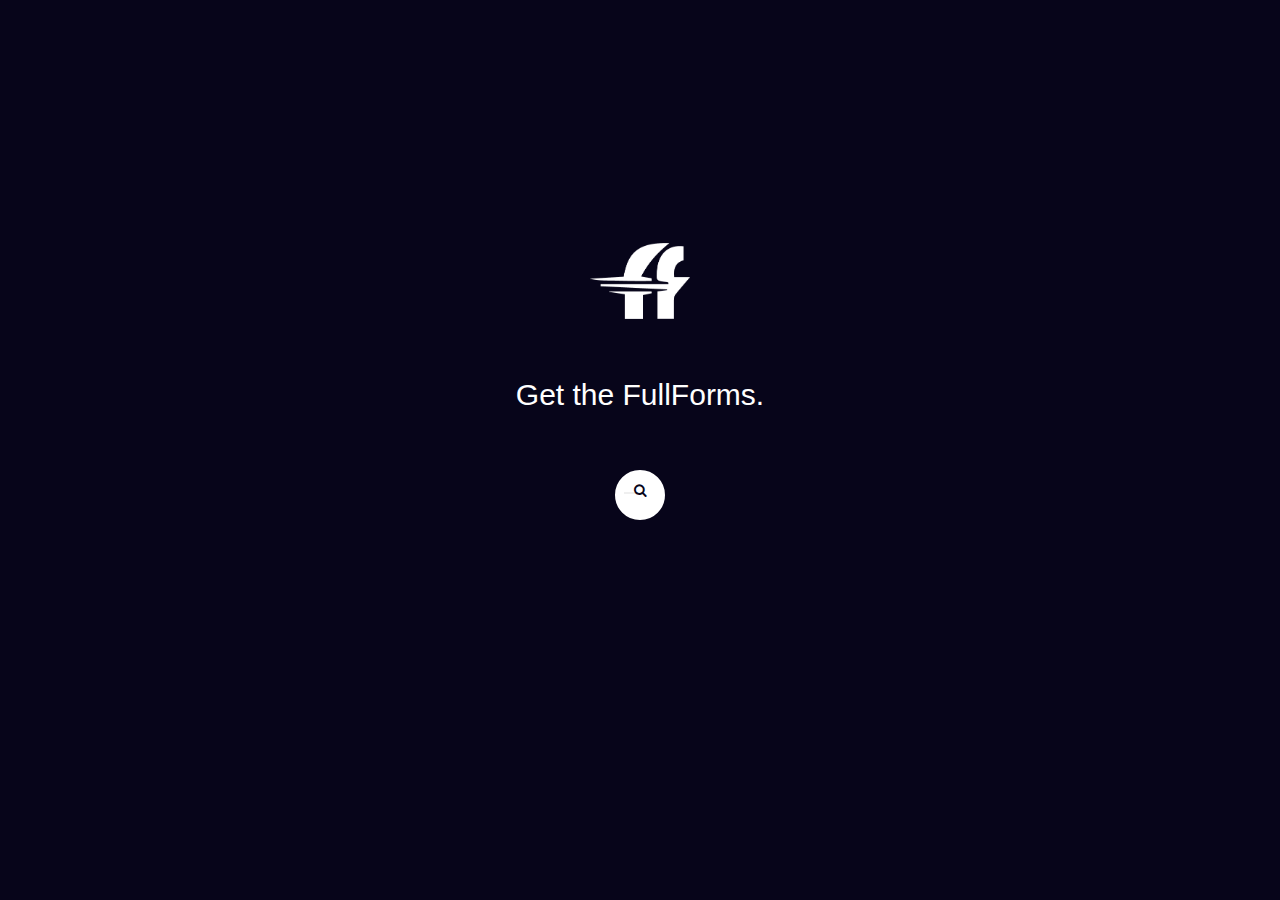
==== index.html @ 871dd390 "html and css" ====
<!DOCTYPE html>
<html lang="en">
<head>
    <meta charset="UTF-8">
    <meta http-equiv="X-UA-Compatible" content="IE=edge">
    <meta name="viewport" content="width=device-width, initial-scale=1.0">
    <title>FullForms</title>
    <link rel="stylesheet" href="./css/style.css">
    <link rel="stylesheet" href="./css/footer.css">
    <link rel="stylesheet" href="https://use.fontawesome.com/releases/v5.3.1/css/all.css" integrity="sha384-mzrmE5qonljUremFsqc01SB46JvROS7bZs3IO2EmfFsd15uHvIt+Y8vEf7N7fWAU" crossorigin="anonymous">
    <link rel="stylesheet" href="https://cdnjs.cloudflare.com/ajax/libs/font-awesome/4.7.0/css/font-awesome.min.css">
    <link href="http://fonts.cdnfonts.com/css/avenir-lt-std" rel="stylesheet">       
</head>
<body>
    <div class="main">
    <form action="">
        <input type="search" id="search" name="search" required>
        <button type="submit" id="btn" onClick=showresult()>
        <i class="fa fa-search" id="search-btn"></i></button>
    </form>
    <ul id="result">

    </ul>
    </div>
    <div class="logo">
        <img src="./image/whitelogo.png">
    </div>
    <div class="quote">
        Get the FullForms.
    </div>
</body>
<script src="./js/script.js"></script>
</html>
---- css/style.css ----
body {
    padding: 0;
    margin: 0;
    height: 100vh;
    width: 100%;
    background: #07051a;
    font-family:'Trebuchet MS', 'Lucida Sans Unicode', 'Lucida Grande', 'Lucida Sans', Arial, sans-serif;
}
.main{
    position: relative;
    width:100%;
    height:100vh;
    align-items: center;
}
form{
    position: absolute;
    left: 50%;
    top:55%;
    transform: translate(-50%,-50%);
    transition: all 1s;
    width: 50px;
    height: 50px;
    background: white;
    box-sizing: border-box;
    border-radius: 25px;
    border: 4px solid white;
    padding: 5px;
}

#btn{
    border:0px;
}

input{
    position: absolute;
    top: 0;
    left: 0;
    width: 100%;
    height: 42.5px;
    line-height: 30px;
    outline: 0;
    border: 0;
    display: none;
    font-size: 1em;
    font-family: 'Trebuchet MS', 'Lucida Sans Unicode', 'Lucida Grande', 'Lucida Sans', Arial, sans-serif;
    color:#07051a;
    border-radius: 20px;
    padding: 0 20px;
}

.fa{
    box-sizing: border-box;
    padding: 10px;
    width: 42.5px;
    height: 42.5px;
    position: absolute;
    top: 0;
    right: 0;
    border-radius: 50%;
    color: #07051a;
    text-align: center;
    font-size: 1.2em;
    transition: all 1s;
}

form:hover,
form:valid{
    width: 500px;
    cursor: pointer;
}

form:hover input,
form:valid input{
    display: block;
}

form:hover .fa,
form:valid .fa{
    background: #07051a;
    color: white;
}


a {
  text-decoration: none;  
  display: none;
  position: absolute;
  top: 70px;
  bottom:0;
  left: 0;
  right: 0;
  font-size: 20px;
  color: white;
  text-align: center; 
  width: 100%;
}

form:valid a {
  display: block;
}

.logo{
    position: absolute;
    top:27%;
    width: 100%;
    text-align: center;
}

.logo img{
    width:100px;
}

.quote{
    position:absolute;
    text-align:center;
    color:white;
    font-size: 30px;
    width:100%;
    top:42%;
}

#result{
    display:block;
    background-color:white;
    position: absolute;
    top: 60%;
    left:40%;
    width:20%;
    border-radius:15px;
}

#result:active{
    display:block;
}

#result li{
    display:block;
    padding:10px;
    color:#07051a;
    font-size:1em;
}
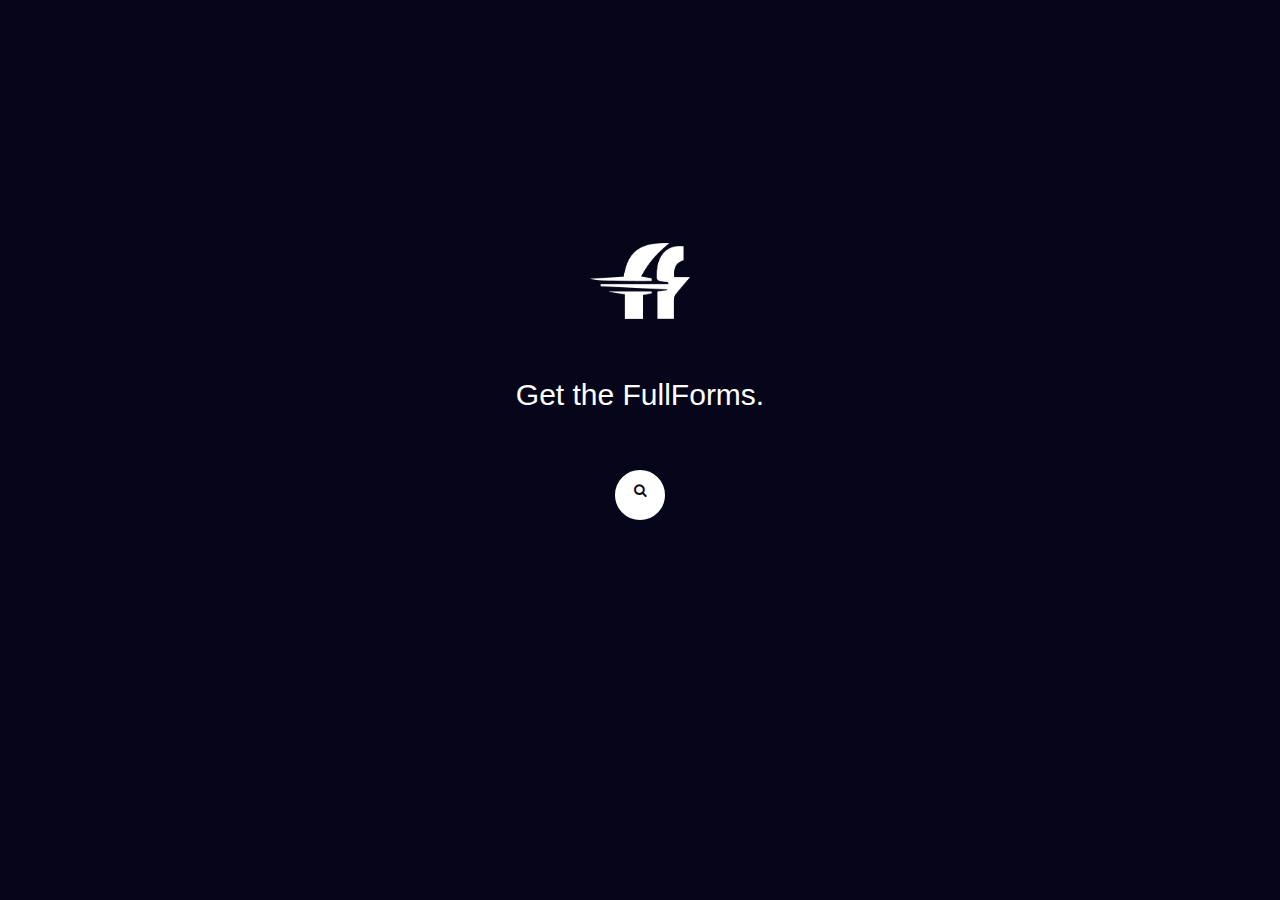
==== commit b4737eec: "Full-Form added" ====
--- a/index.html
+++ b/index.html
@@ -6,18 +6,18 @@
     <meta name="viewport" content="width=device-width, initial-scale=1.0">
     <title>FullForms</title>
     <link rel="stylesheet" href="./css/style.css">
-    <link rel="stylesheet" href="./css/footer.css">
-    <link rel="stylesheet" href="https://use.fontawesome.com/releases/v5.3.1/css/all.css" integrity="sha384-mzrmE5qonljUremFsqc01SB46JvROS7bZs3IO2EmfFsd15uHvIt+Y8vEf7N7fWAU" crossorigin="anonymous">
+    <!-- <link rel="stylesheet" href="./css/footer.css"> -->
+    <!-- <link rel="stylesheet" href="https://use.fontawesome.com/releases/v5.3.1/css/all.css" integrity="sha384-mzrmE5qonljUremFsqc01SB46JvROS7bZs3IO2EmfFsd15uHvIt+Y8vEf7N7fWAU" crossorigin="anonymous"> -->
     <link rel="stylesheet" href="https://cdnjs.cloudflare.com/ajax/libs/font-awesome/4.7.0/css/font-awesome.min.css">
     <link href="http://fonts.cdnfonts.com/css/avenir-lt-std" rel="stylesheet">       
 </head>
 <body>
     <div class="main">
-    <form action="">
-        <input type="search" id="search" name="search" required>
-        <button type="submit" id="btn" onClick=showresult()>
+    <forms>
+        <input type="search" id="search" placeholder="Search" name="search" required>
+        <button type="submit" id="button" onclick=showresult()>
         <i class="fa fa-search" id="search-btn"></i></button>
-    </form>
+    </forms>
     <ul id="result">
 
     </ul>
--- a/css/style.css
+++ b/css/style.css
@@ -1,6 +1,7 @@
 body {
     padding: 0;
     margin: 0;
+    color:white;
     height: 100vh;
     width: 100%;
     background: #07051a;
@@ -12,7 +13,7 @@
     height:100vh;
     align-items: center;
 }
-form{
+forms{
     position: absolute;
     left: 50%;
     top:55%;
@@ -40,7 +41,7 @@
     line-height: 30px;
     outline: 0;
     border: 0;
-    display: none;
+    /* display: none; */
     font-size: 1em;
     font-family: 'Trebuchet MS', 'Lucida Sans Unicode', 'Lucida Grande', 'Lucida Sans', Arial, sans-serif;
     color:#07051a;
@@ -63,19 +64,19 @@
     transition: all 1s;
 }
 
-form:hover,
-form:valid{
+forms:hover,
+forms:valid{
     width: 500px;
     cursor: pointer;
 }
 
-form:hover input,
+/* form:hover input,
 form:valid input{
     display: block;
-}
+} */
 
-form:hover .fa,
-form:valid .fa{
+forms:hover .fa,
+forms:valid .fa{
     background: #07051a;
     color: white;
 }
@@ -83,7 +84,7 @@
 
 a {
   text-decoration: none;  
-  display: none;
+  /* display: none; */
   position: absolute;
   top: 70px;
   bottom:0;
@@ -95,7 +96,7 @@
   width: 100%;
 }
 
-form:valid a {
+forms:valid a {
   display: block;
 }
 
@@ -120,22 +121,19 @@
 }
 
 #result{
-    display:block;
-    background-color:white;
+
     position: absolute;
     top: 60%;
     left:40%;
-    width:20%;
-    border-radius:15px;
-}
-
-#result:active{
-    display:block;
+    width:15%;
 }
 
 #result li{
+    background-color:white;
+    border-radius:15px;
     display:block;
-    padding:10px;
+    padding:7px 20px;
     color:#07051a;
     font-size:1em;
+    margin:5px;
 }
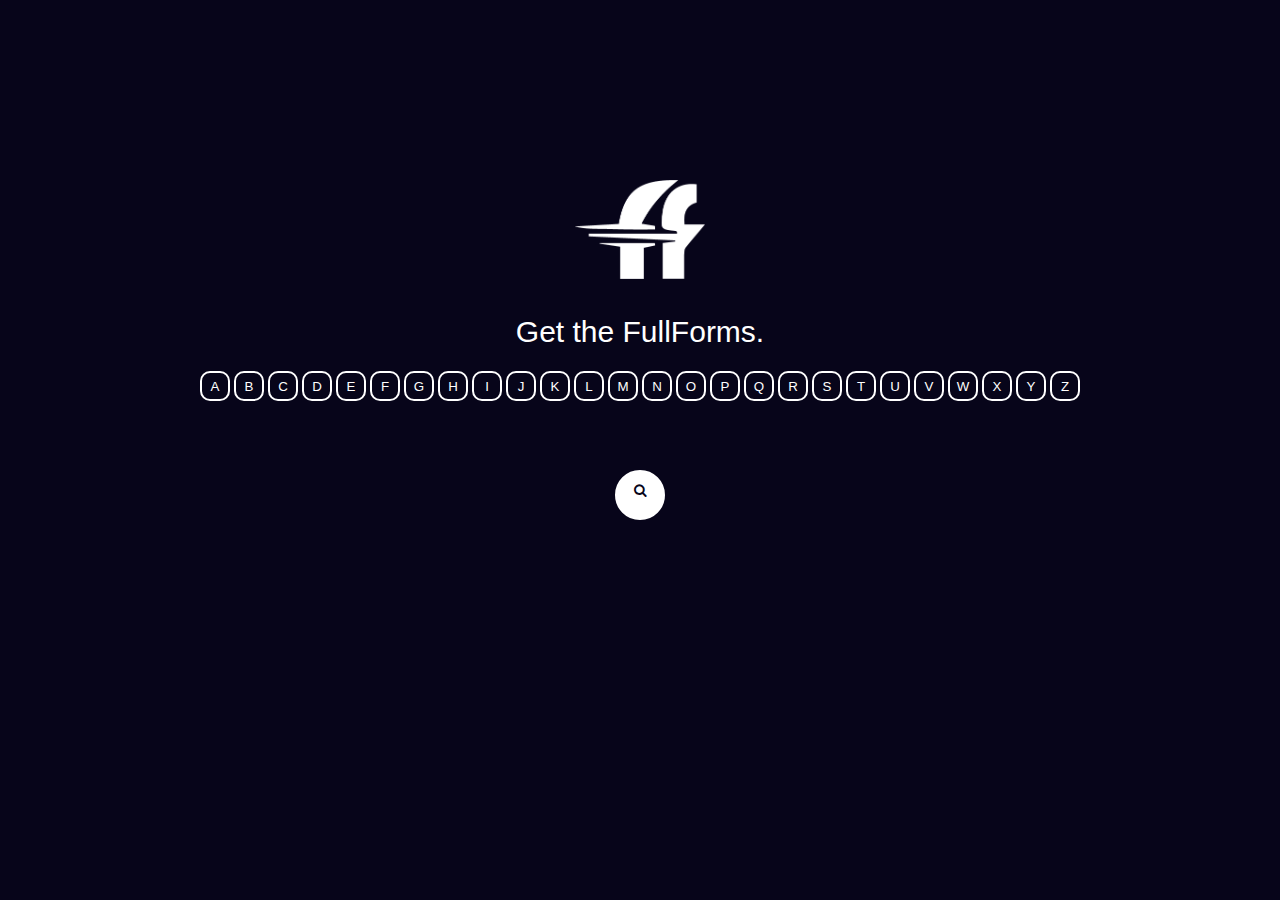
==== commit 3d537e3b: "button addede" ====
--- a/index.html
+++ b/index.html
@@ -6,8 +6,6 @@
     <meta name="viewport" content="width=device-width, initial-scale=1.0">
     <title>FullForms</title>
     <link rel="stylesheet" href="./css/style.css">
-    <!-- <link rel="stylesheet" href="./css/footer.css"> -->
-    <!-- <link rel="stylesheet" href="https://use.fontawesome.com/releases/v5.3.1/css/all.css" integrity="sha384-mzrmE5qonljUremFsqc01SB46JvROS7bZs3IO2EmfFsd15uHvIt+Y8vEf7N7fWAU" crossorigin="anonymous"> -->
     <link rel="stylesheet" href="https://cdnjs.cloudflare.com/ajax/libs/font-awesome/4.7.0/css/font-awesome.min.css">
     <link href="http://fonts.cdnfonts.com/css/avenir-lt-std" rel="stylesheet">       
 </head>
@@ -15,12 +13,10 @@
     <div class="main">
     <forms>
         <input type="search" id="search" placeholder="Search" name="search" required>
-        <button type="submit" id="button" onclick=showresult()>
+        <button type="submit" id="button">
         <i class="fa fa-search" id="search-btn"></i></button>
     </forms>
-    <ul id="result">
-
-    </ul>
+    <ul id="result"></ul>
     </div>
     <div class="logo">
         <img src="./image/whitelogo.png">
@@ -28,6 +24,8 @@
     <div class="quote">
         Get the FullForms.
     </div>
+    <div class="buttons"></div>
 </body>
+<script src="./js/data.js"></script>
 <script src="./js/script.js"></script>
 </html>--- a/css/style.css
+++ b/css/style.css
@@ -4,6 +4,7 @@
     color:white;
     height: 100vh;
     width: 100%;
+    align-items: center;
     background: #07051a;
     font-family:'Trebuchet MS', 'Lucida Sans Unicode', 'Lucida Grande', 'Lucida Sans', Arial, sans-serif;
 }
@@ -41,7 +42,6 @@
     line-height: 30px;
     outline: 0;
     border: 0;
-    /* display: none; */
     font-size: 1em;
     font-family: 'Trebuchet MS', 'Lucida Sans Unicode', 'Lucida Grande', 'Lucida Sans', Arial, sans-serif;
     color:#07051a;
@@ -70,11 +70,6 @@
     cursor: pointer;
 }
 
-/* form:hover input,
-form:valid input{
-    display: block;
-} */
-
 forms:hover .fa,
 forms:valid .fa{
     background: #07051a;
@@ -84,7 +79,6 @@
 
 a {
   text-decoration: none;  
-  /* display: none; */
   position: absolute;
   top: 70px;
   bottom:0;
@@ -102,13 +96,13 @@
 
 .logo{
     position: absolute;
-    top:27%;
+    top:20%;
     width: 100%;
     text-align: center;
 }
 
 .logo img{
-    width:100px;
+    width:130px;
 }
 
 .quote{
@@ -117,7 +111,7 @@
     color:white;
     font-size: 30px;
     width:100%;
-    top:42%;
+    top:35%;
 }
 
 #result{
@@ -137,3 +131,28 @@
     font-size:1em;
     margin:5px;
 }
+
+.buttons{
+    position: absolute;
+    width:100%;
+    top:41%;
+    text-align: center;
+    align-items: center;
+}
+
+.btn{
+    border:2px solid white;
+    background-color: #07051a;
+    color:white;
+    border-radius:10px;
+    align-items: center;
+    width:30px;
+    height:30px;
+    padding:5px;
+    margin:2px;
+}
+
+.btn:hover{
+    background-color: white;
+    color:#07051a;
+}
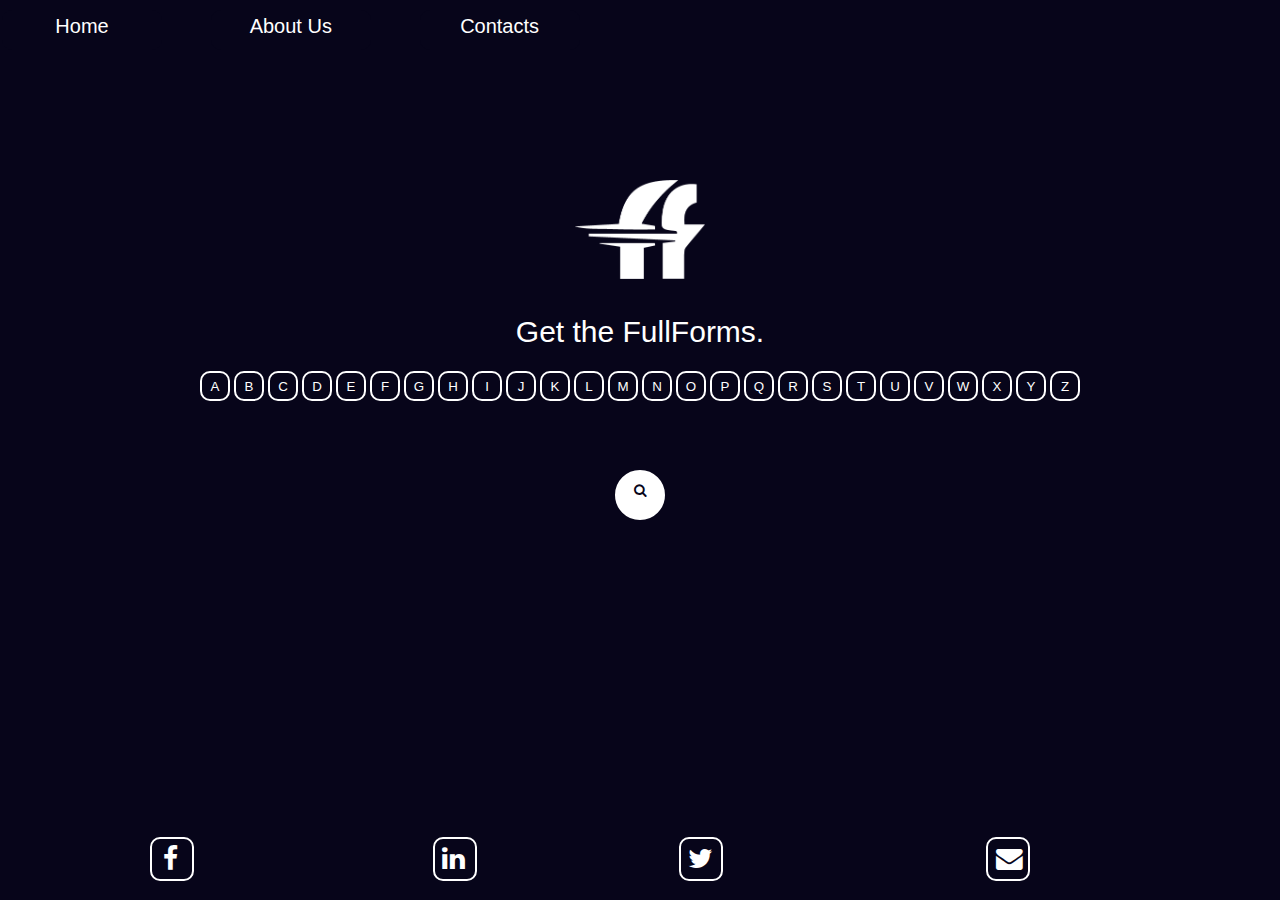
==== commit 7b8dba22: "footer added" ====
--- a/index.html
+++ b/index.html
@@ -6,17 +6,29 @@
     <meta name="viewport" content="width=device-width, initial-scale=1.0">
     <title>FullForms</title>
     <link rel="stylesheet" href="./css/style.css">
+    <link rel="stylesheet" href="./css/media.css">
+    <link rel="stylesheet" href="./css/footer.css">
+    <link rel="stylesheet" href="./css/header.css">
     <link rel="stylesheet" href="https://cdnjs.cloudflare.com/ajax/libs/font-awesome/4.7.0/css/font-awesome.min.css">
+    <link rel="stylesheet" href="https://maxcdn.bootstrapcdn.com/font-awesome/4.7.0/css/font-awesome.min.css">
     <link href="http://fonts.cdnfonts.com/css/avenir-lt-std" rel="stylesheet">       
 </head>
 <body>
+    <header>
+        <div class="text-center">
+            <a id="head1" href="index.html" class="navBtn btn">Home</a>
+            <a id="head2" href="#" class="navBtn btn">About Us</i> </a>
+            <a id="head3" href="#" class="navBtn btn">Contacts</a>
+        </div>
+    </header>
     <div class="main">
     <forms>
-        <input type="search" id="search" placeholder="Search" name="search" required>
+        <input type="search" id="search" placeholder="Search" name="search">
         <button type="submit" id="button">
         <i class="fa fa-search" id="search-btn"></i></button>
     </forms>
     <ul id="result"></ul>
+    
     </div>
     <div class="logo">
         <img src="./image/whitelogo.png">
@@ -25,6 +37,14 @@
         Get the FullForms.
     </div>
     <div class="buttons"></div>
+    <footer>
+        <div class="text-center">
+            <a id="fot2" class="btn btn-social-icon btn-facebook" href="http://www.facebook.com/profile.php?id="><i class="fa fa-facebook fa-lg"></i> </a>
+            <a id="fot3" class="btn btn-social-icon btn-linkedin" href="http://www.linkedin.com/in/"><i class="fa fa-linkedin fa-lg"></i> </a>
+            <a id="fot4" class="btn btn-social-icon btn-twitter" href="http://twitter.com/"><i class="fa fa-twitter fa-lg"></i> </a>
+            <a id="fot5" class="btn btn-social-icon" href="mailto:"><i class="fa fa-envelope fa-lg"></i> </a>
+        </div>
+    </footer>
 </body>
 <script src="./js/data.js"></script>
 <script src="./js/script.js"></script>
--- a/css/style.css
+++ b/css/style.css
@@ -76,7 +76,6 @@
     color: white;
 }
 
-
 a {
   text-decoration: none;  
   position: absolute;
@@ -115,11 +114,14 @@
 }
 
 #result{
-
     position: absolute;
     top: 60%;
     left:40%;
+    height:25%;
     width:15%;
+    display:inline;
+    overflow-y: scroll;
+    background-color: #07051a;
 }
 
 #result li{
@@ -150,9 +152,33 @@
     height:30px;
     padding:5px;
     margin:2px;
+    font-weight:500;
 }
 
 .btn:hover{
     background-color: white;
     color:#07051a;
 }
+
+#result li:hover{
+    box-shadow: 2px 2px 5px 0  #ffffff, 2px 2px 10px 0  #ffffff;
+    opacity: 90%;
+}
+
+::-webkit-scrollbar {
+    width: 15px;
+  }
+  
+  ::-webkit-scrollbar-track {
+    box-shadow: inset 0 0 5px grey; 
+    border-radius: 10px;
+  }
+ 
+  ::-webkit-scrollbar-thumb {
+    background: white; 
+    border-radius: 10px;
+  }
+
+  ::-webkit-scrollbar-thumb:hover {
+    background: #6696dd; 
+  }
--- a/css/media.css
+++ b/css/media.css
@@ -0,0 +1,26 @@
+@media screen and (min-width: 400px) {
+    #result{
+        position: absolute;
+        top: 60%;
+        left:15%;
+        width:60%;
+        display:inline;
+    }
+
+    forms:hover,
+    forms:valid{
+    width: 400px;
+    cursor: pointer;
+    }
+
+  }
+
+  @media screen and (min-width:800px){
+    #result{
+        position: absolute;
+        top: 60%;
+        left:30%;
+        width:37%;
+        display:inline;
+    }
+  }--- a/css/footer.css
+++ b/css/footer.css
@@ -0,0 +1,42 @@
+footer{
+    position:absolute;
+    color:white;
+    top:85%;
+    width:93%;
+    font-family:-apple-system, BlinkMacSystemFont, 'Segoe UI', Roboto, Oxygen, Ubuntu, Cantarell, 'Open Sans', 'Helvetica Neue', sans-serif;
+    font-size: 25px;
+    font-weight:200;
+    margin: 0px auto;
+    text-align:justify;
+    padding: 20px; 
+}
+
+a{
+    text-decoration: none;
+}
+
+#fot2{
+    left:12%;
+}
+
+#fot3{
+    left:35%;
+}
+
+#fot4{
+    left:55%;
+}
+
+#fot5{
+    left:80%;
+}
+
+.fa-lg{
+    text-decoration: none;
+    color:white;
+}
+
+.fa-lg:hover{
+    background-color: white;
+    color:#07051a;
+}--- a/css/header.css
+++ b/css/header.css
@@ -0,0 +1,40 @@
+header{
+    position:absolute;
+    color:white;
+    top:0%;
+    left:0%;
+    height:10%;
+    width:80%;
+    font-family:-apple-system, BlinkMacSystemFont, 'Segoe UI', Roboto, Oxygen, Ubuntu, Cantarell, 'Open Sans', 'Helvetica Neue', sans-serif;
+    font-size: 25px;
+    font-weight:200;
+    margin: 0px auto;
+    text-align: center;
+    padding: 30px 10px; 
+}
+
+#head1{
+    left:0%;
+    top:5%;
+    width:150px;
+}
+
+#head2{
+    left:20%;
+    top:5%;
+    width:150px;
+}
+
+#head3{
+    top:5%;
+    left:40%;
+    width:150px;
+}
+
+header .btn{
+    border:none !important; 
+}
+
+header .btn:hover{
+    border:2px solid white !important;
+}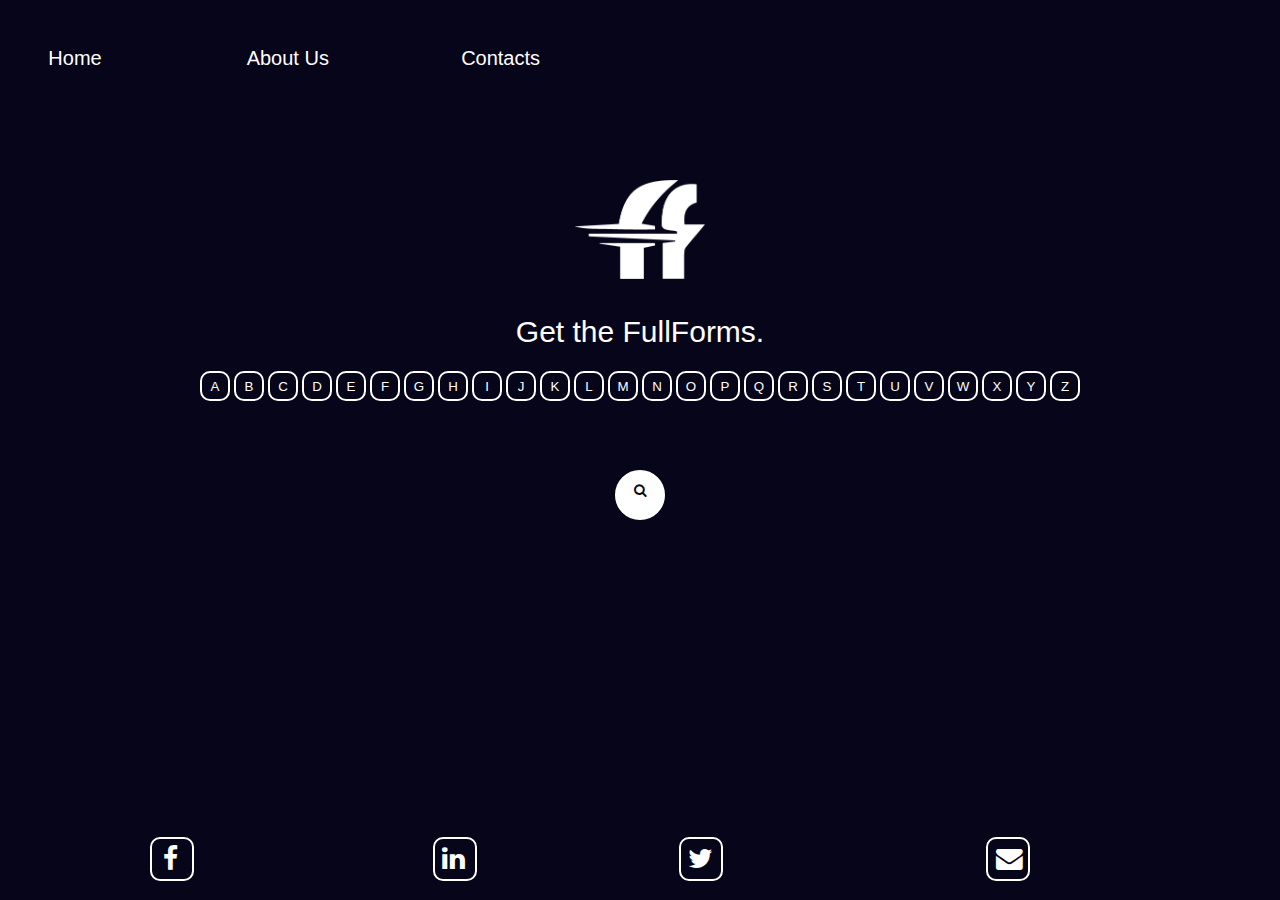
==== commit 99b57660: "complete" ====
--- a/index.html
+++ b/index.html
@@ -15,12 +15,13 @@
 </head>
 <body>
     <header>
-        <div class="text-center">
-            <a id="head1" href="index.html" class="navBtn btn">Home</a>
-            <a id="head2" href="#" class="navBtn btn">About Us</i> </a>
-            <a id="head3" href="#" class="navBtn btn">Contacts</a>
+        <div class="">
+            <a href="index.html" id="head1" class="navBtn">Home</a>
+            <a href="aboutus.html" id="head2" class="navBtn">About Us</i> </a>
+            <a id="head3" href="contact.html" class="navBtn">Contacts</a>
         </div>
     </header>
+
     <div class="main">
     <forms>
         <input type="search" id="search" placeholder="Search" name="search">
--- a/css/header.css
+++ b/css/header.css
@@ -1,16 +1,14 @@
 header{
     position:absolute;
     color:white;
-    top:0%;
+    top:5%;
     left:0%;
-    height:10%;
     width:80%;
     font-family:-apple-system, BlinkMacSystemFont, 'Segoe UI', Roboto, Oxygen, Ubuntu, Cantarell, 'Open Sans', 'Helvetica Neue', sans-serif;
     font-size: 25px;
     font-weight:200;
-    margin: 0px auto;
     text-align: center;
-    padding: 30px 10px; 
+    padding: 20px; 
 }
 
 #head1{
@@ -31,10 +29,6 @@
     width:150px;
 }
 
-header .btn{
-    border:none !important; 
-}
-
-header .btn:hover{
-    border:2px solid white !important;
+.navBtn:hover{
+    border:2px solid white;
 }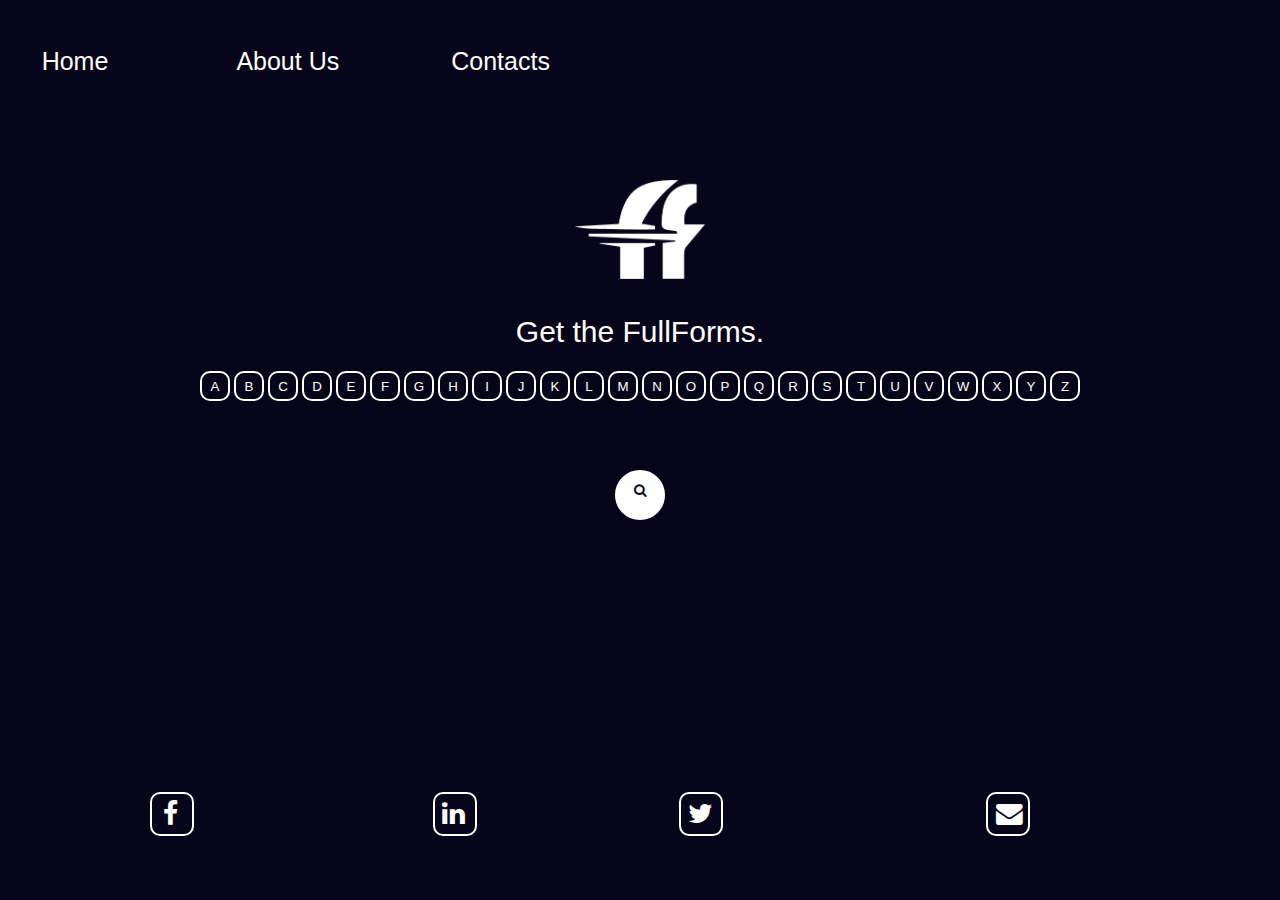
==== commit 0e0b9290: "font-fixed" ====
--- a/index.html
+++ b/index.html
@@ -15,7 +15,7 @@
 </head>
 <body>
     <header>
-        <div class="">
+        <div class=" ">
             <a href="index.html" id="head1" class="navBtn">Home</a>
             <a href="aboutus.html" id="head2" class="navBtn">About Us</i> </a>
             <a id="head3" href="contact.html" class="navBtn">Contacts</a>
@@ -38,6 +38,7 @@
         Get the FullForms.
     </div>
     <div class="buttons"></div>
+    
     <footer>
         <div class="text-center">
             <a id="fot2" class="btn btn-social-icon btn-facebook" href="http://www.facebook.com/profile.php?id="><i class="fa fa-facebook fa-lg"></i> </a>
--- a/css/media.css
+++ b/css/media.css
@@ -1,3 +1,28 @@
+@media screen and (min-width:200px){
+  #result{
+    position: absolute;
+    top: 60%;
+    left:0%;
+    width:80%;
+    display:inline;
+}
+.logo{
+  display: none;
+}
+forms{
+  position: absolute;
+  top:30%;
+}
+forms:hover,
+forms:valid{
+    width: 90%;
+    cursor: pointer;
+}
+.navBtn{
+  font-size: 15px;
+}
+}
+
 @media screen and (min-width: 400px) {
     #result{
         position: absolute;
@@ -9,13 +34,19 @@
 
     forms:hover,
     forms:valid{
-    width: 400px;
+    width: 80%;
     cursor: pointer;
     }
-
+    forms{
+      position: absolute;
+      top:30%;
+    }
+    .navBtn{
+      font-size: 25px;
+    }
   }
 
-  @media screen and (min-width:800px){
+  @media screen and (min-width:500px){
     #result{
         position: absolute;
         top: 60%;
@@ -23,4 +54,12 @@
         width:37%;
         display:inline;
     }
-  }+    .logo{
+      display: block;
+    }
+    forms{
+      position: absolute;
+      top:55%;
+    }
+  }
+    --- a/css/footer.css
+++ b/css/footer.css
@@ -1,7 +1,7 @@
 footer{
     position:absolute;
     color:white;
-    top:85%;
+    top:80%;
     width:93%;
     font-family:-apple-system, BlinkMacSystemFont, 'Segoe UI', Roboto, Oxygen, Ubuntu, Cantarell, 'Open Sans', 'Helvetica Neue', sans-serif;
     font-size: 25px;
